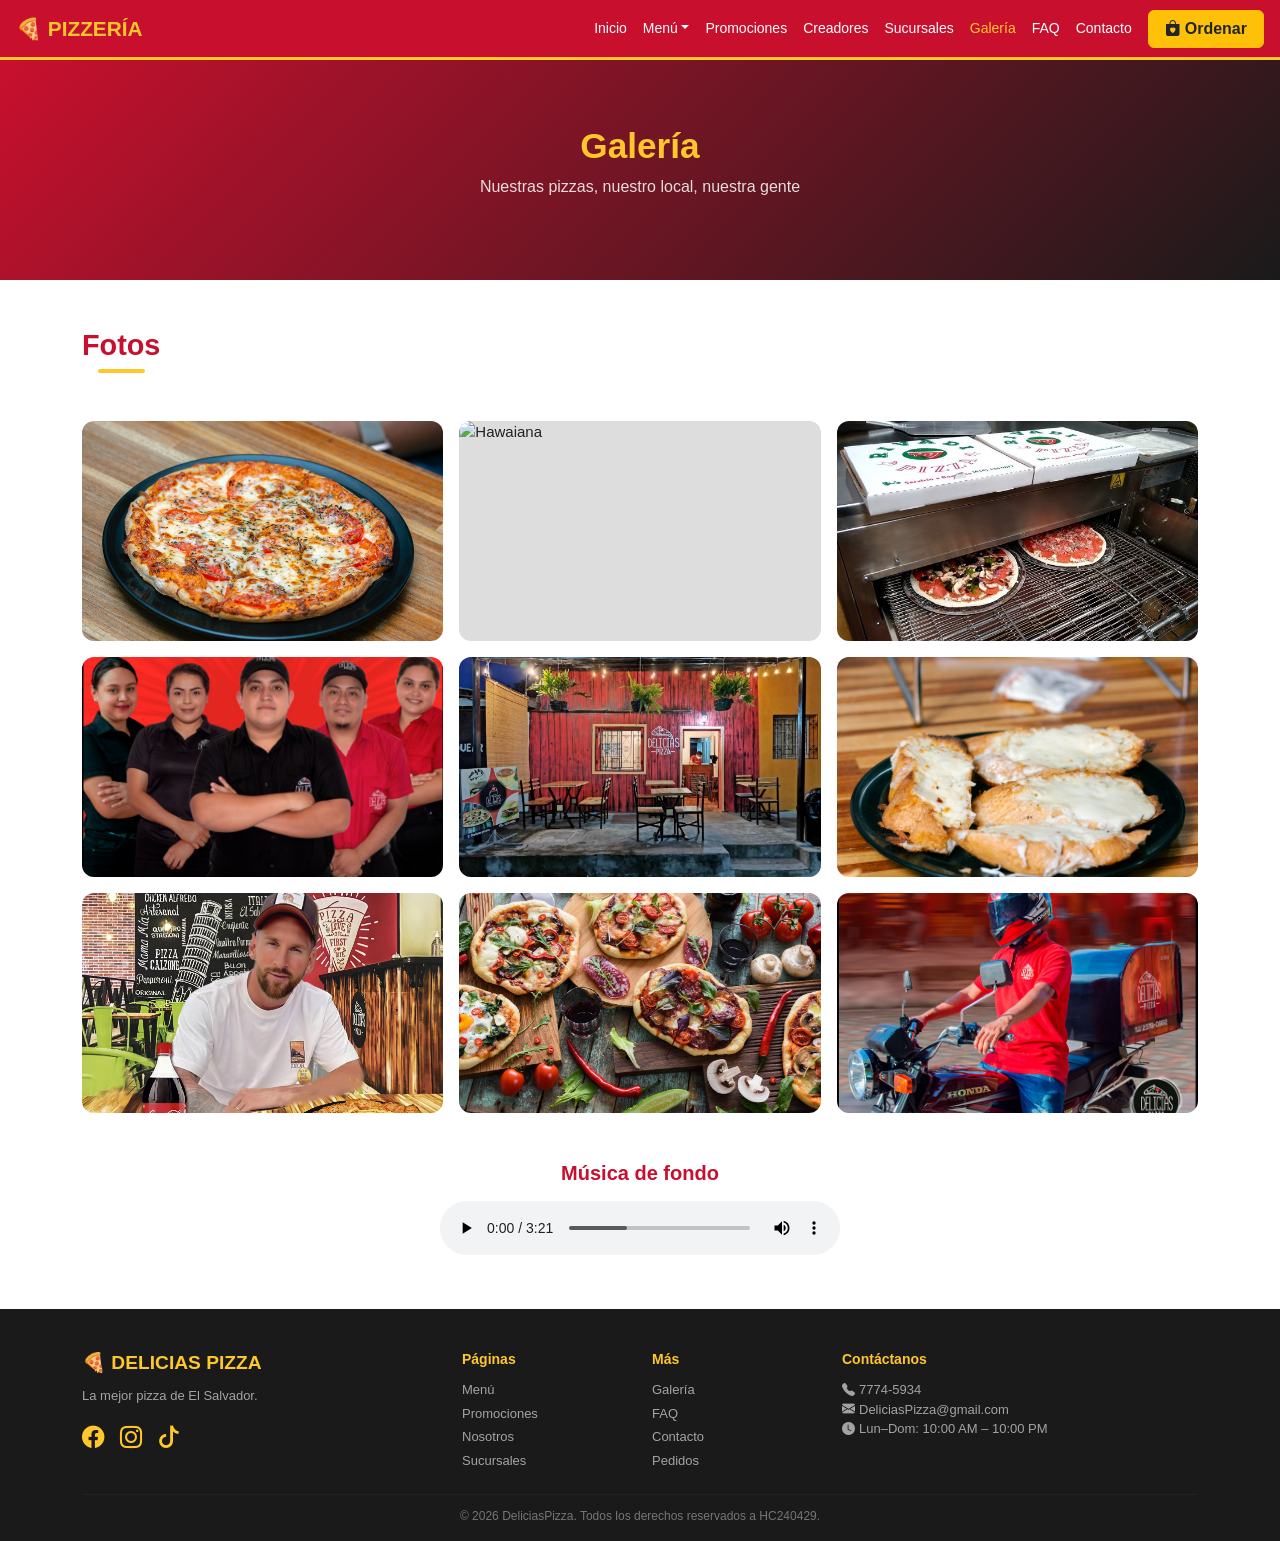
==== galeria.html @ d0ddce2a "Add files via upload" ====
<!DOCTYPE html>
<html lang="es">
<head>
  <meta charset="UTF-8" /><meta name="viewport" content="width=device-width, initial-scale=1.0" />
  <title>Galería — Pizzería</title>
  <link href="https://cdn.jsdelivr.net/npm/bootstrap@5.3.3/dist/css/bootstrap.min.css" rel="stylesheet" />
  <link href="https://cdn.jsdelivr.net/npm/bootstrap-icons@1.11.3/font/bootstrap-icons.min.css" rel="stylesheet" />
  <link rel="stylesheet" href="css/styles.css" />
</head>
<body>
<nav class="navbar navbar-expand-lg navbar-dark sticky-top" id="mainNav">
  <div class="container-fluid px-3">
    <a class="navbar-brand" href="index.html">🍕 PIZZERÍA</a>
    <button class="navbar-toggler border-warning" type="button" data-bs-toggle="collapse" data-bs-target="#navbarMain"><span class="navbar-toggler-icon"></span></button>
    <div class="collapse navbar-collapse" id="navbarMain">
      <ul class="navbar-nav ms-auto mb-2 mb-lg-0">
        <li class="nav-item"><a class="nav-link" href="index.html">Inicio</a></li>
        <li class="nav-item dropdown"><a class="nav-link dropdown-toggle" href="#" data-bs-toggle="dropdown">Menú</a>
          <ul class="dropdown-menu dropdown-menu-dark">
            <li><a class="dropdown-item" href="menu.html">Ver todo</a></li>
            <li class="dropend"><a class="dropdown-item dropdown-toggle" href="#" data-bs-toggle="dropdown">🍕 Pizzas</a>
              <ul class="dropdown-menu dropdown-menu-dark">
                <li><a class="dropdown-item" href="menu.html">Clásicas</a></li>
                <li><a class="dropdown-item" href="menu.html">Especiales</a></li>
                <li><a class="dropdown-item" href="menu.html">Veganas</a></li>
              </ul></li>
            <li><a class="dropdown-item" href="menu.html">Acompañamientos</a></li>
            <li><a class="dropdown-item" href="menu.html">Bebidas</a></li>
          </ul></li>
        <li class="nav-item"><a class="nav-link" href="promociones.html">Promociones</a></li>
        <li class="nav-item"><a class="nav-link" href="creadores.html">Creadores</a></li>
        <li class="nav-item"><a class="nav-link" href="sucursales.html">Sucursales</a></li>
        <li class="nav-item"><a class="nav-link active" href="galeria.html">Galería</a></li>
        <li class="nav-item"><a class="nav-link" href="faq.html">FAQ</a></li>
        <li class="nav-item"><a class="nav-link" href="contacto.html">Contacto</a></li>
        <li class="nav-item ms-lg-2"><a class="btn btn-warning fw-bold text-dark px-3" href="pedidos.html"><i class="bi bi-bag-heart-fill me-1"></i>Ordenar</a></li>
      </ul>
    </div>
  </div>
</nav>

<div class="hero-static"><div>
  <h1 class="anim-fadeup">Galería</h1>
  <p>Nuestras pizzas, nuestro local, nuestra gente</p>
</div></div>
<section class="py-5">
  <div class="container">
    <h2 class="section-title text-center mb-5">Fotos</h2>
    <div class="row g-3">
      
      <div class="col-12 col-sm-6 col-lg-4">
        <div class="galeria-item">
          <img src="img/pizza.jpg" alt="Pepperoni" />
          <div class="galeria-overlay">🍕 Especial</div>
        </div>
      </div>
      <div class="col-12 col-sm-6 col-lg-4">
        <div class="galeria-item">
          <img src="img/Suprema.jpg" alt="Hawaiana" />
          <div class="galeria-overlay">🍕 Suprema</div>
        </div>
      </div>
      <div class="col-12 col-sm-6 col-lg-4">
        <div class="galeria-item">
          <img src="img/HornoDePizza.jpg" alt="Nuestro horno" />
          <div class="galeria-overlay">🔥 Nuestro Horno</div>
        </div>
      </div>
      <div class="col-12 col-sm-6 col-lg-4">
        <div class="galeria-item">
          <img src="img/LosVengadores.png" alt="Equipo" />
          <div class="galeria-overlay">👨‍🍳 Nuestro Equipo</div>
        </div>
      </div>
      <div class="col-12 col-sm-6 col-lg-4">
        <div class="galeria-item">
          <img src="img/MejorLocal.jpg" alt="Local" />
          <div class="galeria-overlay">🏠 Nuestro Local</div>
        </div>
      </div>
      <div class="col-12 col-sm-6 col-lg-4">
        <div class="galeria-item">
          <img src="img/PanDeAjo.jpg" alt="Crazy Bread" />
          <div class="galeria-overlay">🥖 Pan de ajo</div>
        </div>
      </div>
      <div class="col-12 col-sm-6 col-lg-4">
        <div class="galeria-item">
          <img src="img/messi.jpg" alt="Evento" />
          <div class="galeria-overlay">🎉 Invitados</div>
        </div>
      </div>
      <div class="col-12 col-sm-6 col-lg-4">
        <div class="galeria-item">
          <img src="img/Ingredientes.jpg" alt="Ingredientes" />
          <div class="galeria-overlay">🥬 Ingredientes Frescos</div>
        </div>
      </div>
      <div class="col-12 col-sm-6 col-lg-4">
        <div class="galeria-item">
          <img src="img/TuUber.png" alt="Entrega" />
          <div class="galeria-overlay">🛵 Delivery</div>
        </div>
      </div>
    </div>
    <!-- Audio de fondo opcional -->
    <div class="text-center mt-5">
      <h5 class="subseccion-titulo mb-3">Música de fondo</h5>
      
      <audio controls style="width:100%;max-width:400px">
        <source src="multimedia/RockWithYou.mp3" type="audio/mpeg" />
        Tu navegador no soporta audio HTML5.
      </audio>
      
    </div>
  </div>
</section>
<footer class="footer-section">
  <div class="container">
    <div class="row g-4 mb-3">
      <div class="col-12 col-md-4">
        <p class="footer-brand">🍕 DELICIAS PIZZA</p> 
        <p class="footer-desc">La mejor pizza de El Salvador.</p>
        <div class="d-flex gap-3 mt-3">
          <a href="#" class="footer-social"><i class="bi bi-facebook"></i></a>
          <a href="#" class="footer-social"><i class="bi bi-instagram"></i></a>
          <a href="#" class="footer-social"><i class="bi bi-tiktok"></i></a>
        </div>
      </div>
      <div class="col-6 col-md-2">
        <p class="footer-heading">Páginas</p>
        <div class="footer-links">
          <a href="menu.html">Menú</a>
          <a href="promociones.html">Promociones</a>
          <a href="creadores.html">Nosotros</a>
          <a href="sucursales.html">Sucursales</a>
        </div>
      </div>
      <div class="col-6 col-md-2">
        <p class="footer-heading">Más</p>
        <div class="footer-links">
          <a href="galeria.html">Galería</a>
          <a href="faq.html">FAQ</a>
          <a href="contacto.html">Contacto</a>
          <a href="pedidos.html">Pedidos</a>
        </div>
      </div>
      <div class="col-12 col-md-4">
        <p class="footer-heading">Contáctanos</p>
        <p class="footer-contact">
          <i class="bi bi-telephone-fill me-1"></i>7774-5934<br /> 
          <i class="bi bi-envelope-fill me-1"></i>DeliciasPizza@gmail.com<br /> 
          <i class="bi bi-clock-fill me-1"></i>Lun–Dom: 10:00 AM – 10:00 PM
        </p>
      </div>
    </div>
    <hr class="footer-hr" />
    <p class="footer-copy text-center mb-0">&copy; 2026 DeliciasPizza. Todos los derechos reservados a HC240429.</p>
  </div>
</footer>
<script src="https://cdn.jsdelivr.net/npm/bootstrap@5.3.3/dist/js/bootstrap.bundle.min.js"></script>
</body></html>
---- css/styles.css ----
/* =====================================================
   VARIABLES GLOBALES
   PERSONALIZAR: cambia estos colores para cambiar
   la paleta de todo el sitio de una sola vez
   ===================================================== */
:root {
  --rojo:     #c8102e;
  --amarillo: #ffc72c;
  --oscuro:   #1a1a1a;
  --gris:     #f5f5f5;
  --texto:    #222222;
}

/* =====================================================
   BASE
   ===================================================== */
* { box-sizing: border-box; margin: 0; padding: 0; }

body {
  font-family: Arial, sans-serif;
  font-size: 15px;
  color: var(--texto);
  scroll-behavior: smooth;
}

h1,h2,h3,h4,h5,h6 { font-weight: 700; }
img { max-width: 100%; }
a   { text-decoration: none; }

/* =====================================================
   NAVBAR
   ===================================================== */
#mainNav {
  background-color: var(--rojo) !important;
  border-bottom: 3px solid var(--amarillo);
}
#mainNav .navbar-brand {
  color: var(--amarillo) !important;
  font-size: 1.3rem;
  font-weight: 700;
}
#mainNav .nav-link {
  color: #fff !important;
  font-size: 14px;
  transition: color 0.2s;
}
#mainNav .nav-link:hover,
#mainNav .nav-link.active { color: var(--amarillo) !important; }
#mainNav .dropdown-menu   { border-top: 3px solid var(--amarillo); }

/* =====================================================
   TÍTULOS
   ===================================================== */
.section-title {
  font-size: 1.8rem;
  font-weight: 700;
  color: var(--rojo);
  display: inline-block;
}
.section-title::after {
  content: '';
  display: block;
  width: 60%;
  height: 4px;
  background: var(--amarillo);
  margin: 6px auto 0;
  border-radius: 2px;
}
.subseccion-titulo { font-weight: 700; color: var(--rojo); }

/* =====================================================
   HERO CARRUSEL (index.html)
   ===================================================== */
.hero-img {
  height: 480px;
  object-fit: cover;
  background: linear-gradient(135deg, var(--rojo) 40%, var(--oscuro));
}
.hero-caption { text-shadow: 0 2px 8px rgba(0,0,0,0.7); }

/* =====================================================
   HERO ESTÁTICO (páginas internas)
   PERSONALIZAR: en cada página puedes sobrescribir el
   background-image para poner una foto diferente
   ===================================================== */
.hero-static {
  height: 220px;
  background: linear-gradient(135deg, var(--rojo), var(--oscuro));
  display: flex;
  align-items: center;
  justify-content: center;
  text-align: center;
  color: #fff;
}
.hero-static h1 { color: var(--amarillo); font-size: 2.2rem; }
.hero-static p  { font-size: 1rem; opacity: 0.85; margin-top: 8px; }

/* =====================================================
   ANIMACIONES — requeridas en el proyecto (criterio 2)
   ===================================================== */
@keyframes bounceIn {
  0%   { opacity:0; transform:scale(0.5); }
  70%  { transform:scale(1.05); }
  100% { opacity:1; transform:scale(1); }
}
@keyframes fadeInUp {
  0%   { opacity:0; transform:translateY(30px); }
  100% { opacity:1; transform:translateY(0); }
}
@keyframes pulse {
  0%,100% { transform:scale(1); }
  50%      { transform:scale(1.05); }
}
@keyframes slideInLeft {
  0%   { opacity:0; transform:translateX(-40px); }
  100% { opacity:1; transform:translateX(0); }
}
@keyframes slideInRight {
  0%   { opacity:0; transform:translateX(40px); }
  100% { opacity:1; transform:translateX(0); }
}

.anim-bounce { animation: bounceIn 0.6s forwards; }
.anim-fadeup { animation: fadeInUp 0.7s forwards; }
.anim-pulse  { animation: pulse 2s ease-in-out infinite; }
.anim-left   { animation: slideInLeft 0.7s forwards; }
.anim-right  { animation: slideInRight 0.7s forwards; }

/* =====================================================
   TRANSICIONES — requeridas en el proyecto (criterio 2)
   ===================================================== */
.card-hover {
  transition: transform 0.25s ease, box-shadow 0.25s ease;
}
.card-hover:hover {
  transform: translateY(-6px);
  box-shadow: 0 10px 28px rgba(0,0,0,0.15) !important;
}

/* =====================================================
   TARJETAS DE PRODUCTO
   ===================================================== */
.product-card {
  border: none;
  border-radius: 14px;
  overflow: hidden;
  box-shadow: 0 2px 10px rgba(0,0,0,0.08);
}
.product-card img {
  height: 180px;
  object-fit: cover;
  width: 100%;
  background-color: var(--amarillo);
}
.product-card .card-title { color: var(--rojo); font-weight: 700; }
.product-card .precio { color: var(--rojo); font-size: 1.1rem; font-weight: 700; }

/* =====================================================
   TABLA — requerida en el proyecto (criterio 2)
   ===================================================== */
.tabla-precios caption {
  caption-side: top;
  font-weight: 700;
  color: var(--rojo);
  font-size: 1rem;
  padding-bottom: 8px;
}

/* =====================================================
   FORMULARIOS — requeridos en el proyecto (criterio 2)
   ===================================================== */
.form-control:focus,
.form-select:focus {
  border-color: var(--rojo);
  box-shadow: 0 0 0 0.2rem rgba(200,16,46,0.2);
}

/* =====================================================
   ESTADÍSTICAS
   ===================================================== */
.stats-section { background: var(--rojo); padding: 40px 0; }

.stat-card {
  padding: 20px;
  border: 2px solid var(--amarillo);
  border-radius: 14px;
  text-align: center;
  color: #fff;
  transition: transform 0.25s;
}
.stat-card:hover { transform: scale(1.06); }
.stat-icon {
  font-size: 2rem;
  color: var(--amarillo);
  display: block;
  margin-bottom: 6px;
}

/* =====================================================
   GALERÍA (galeria.html)
   ===================================================== */
.galeria-item {
  overflow: hidden;
  border-radius: 12px;
  position: relative;
}
.galeria-item img {
  width: 100%;
  height: 220px;
  object-fit: cover;
  background-color: #ddd;
  transition: transform 0.4s ease;
  display: block;
}
.galeria-item:hover img { transform: scale(1.08); }

.galeria-overlay {
  position: absolute;
  inset: 0;
  background: rgba(200,16,46,0.75);
  color: #fff;
  display: flex;
  align-items: center;
  justify-content: center;
  font-size: 1rem;
  font-weight: 700;
  opacity: 0;
  transition: opacity 0.3s ease;
}
.galeria-item:hover .galeria-overlay { opacity: 1; }

/* =====================================================
   SUCURSALES (sucursales.html)
   ===================================================== */
.sucursal-card {
  border-top: 4px solid var(--rojo) !important;
  border-radius: 10px;
  transition: transform 0.2s;
}
.sucursal-card:hover { transform: translateY(-4px); }
.sucursal-card .card-title { color: var(--rojo); }

/* =====================================================
   PROMOCIONES (promociones.html)
   ===================================================== */
.promo-badge {
  background: var(--rojo);
  color: #fff;
  font-size: 0.75rem;
  font-weight: 700;
  padding: 4px 10px;
  border-radius: 20px;
  display: inline-block;
  margin-bottom: 8px;
}
.promo-card {
  border: 2px solid var(--amarillo);
  border-radius: 14px;
  overflow: hidden;
  transition: transform 0.25s, box-shadow 0.25s;
}
.promo-card:hover {
  transform: translateY(-5px);
  box-shadow: 0 8px 24px rgba(0,0,0,0.12);
}

/* =====================================================
   NOSOTROS — texto multicolumna (nosotros.html)
   ===================================================== */
.texto-multicolumna {
  column-count: 2;
  column-gap: 24px;
  column-rule: 2px solid var(--amarillo);
  text-align: justify;
  font-size: 14px;
  color: #444;
  line-height: 1.7;
}

/* =====================================================
   FAQ (faq.html)
   ===================================================== */
.accordion-button:not(.collapsed) {
  background-color: var(--rojo);
  color: #fff;
  box-shadow: none;
}
.accordion-button:focus {
  box-shadow: 0 0 0 0.2rem rgba(200,16,46,0.25);
}

/* =====================================================
   FOOTER
   ===================================================== */
.footer-section {
  background-color: var(--oscuro);
  padding: 40px 0 16px;
  color: #fff;
}
.footer-brand  { font-size:1.2rem; font-weight:700; color:var(--amarillo); margin-bottom:8px; }
.footer-desc   { color:rgba(255,255,255,0.6); font-size:13px; }
.footer-heading{ color:var(--amarillo); font-weight:700; font-size:14px; margin-bottom:10px; }
.footer-links a {
  color: rgba(255,255,255,0.6);
  font-size: 13px;
  display: block;
  margin-bottom: 4px;
  transition: color 0.2s;
}
.footer-links a:hover { color: var(--amarillo); }
.footer-social { color:var(--amarillo); font-size:1.4rem; transition:color 0.2s; }
.footer-social:hover { color:#fff; }
.footer-contact{ font-size:13px; color:rgba(255,255,255,0.6); margin-top:8px; }
.footer-hr     { border-color:rgba(255,255,255,0.15); margin:20px 0 12px; }
.footer-copy   { font-size:12px; color:rgba(255,255,255,0.4); }

/* =====================================================
   RESPONSIVE — criterio 3 del proyecto
   PC: sin cambios / Tablet ≤992px / Móvil ≤768px
   ===================================================== */
@media (max-width: 768px) {
  .hero-img           { height: 240px; }
  .hero-caption h1    { font-size: 1.4rem; }
  .hero-static        { height: 160px; }
  .hero-static h1     { font-size: 1.4rem; }
  .section-title      { font-size: 1.3rem; }
  .texto-multicolumna { column-count: 1; }
  .galeria-item img   { height: 160px; }
}
@media (max-width: 992px) {
  .navbar-nav .dropdown-menu { position: static !important; }
}

/* =====================================================
   CREADORES
   ===================================================== */
.creador-card {
  display: flex;
  flex-direction: column;
  align-items: center;
  gap: 10px;
}

.creador-foto {
  width: 120px;
  height: 120px;
  border-radius: 50%;
  object-fit: cover;
  border: 4px solid var(--amarillo);
  background-color: #ddd;  /* color placeholder si no hay foto */
  transition: transform 0.3s ease, border-color 0.3s ease;
}

.creador-foto:hover {
  transform: scale(1.1);
  border-color: var(--rojo);
}

.creador-nombre {
  font-weight: 700;
  color: var(--rojo);
  margin: 0;
  font-size: 0.95rem;
}

.creador-rol {
  color: #777;
  font-size: 0.82rem;
  margin: 0;
}
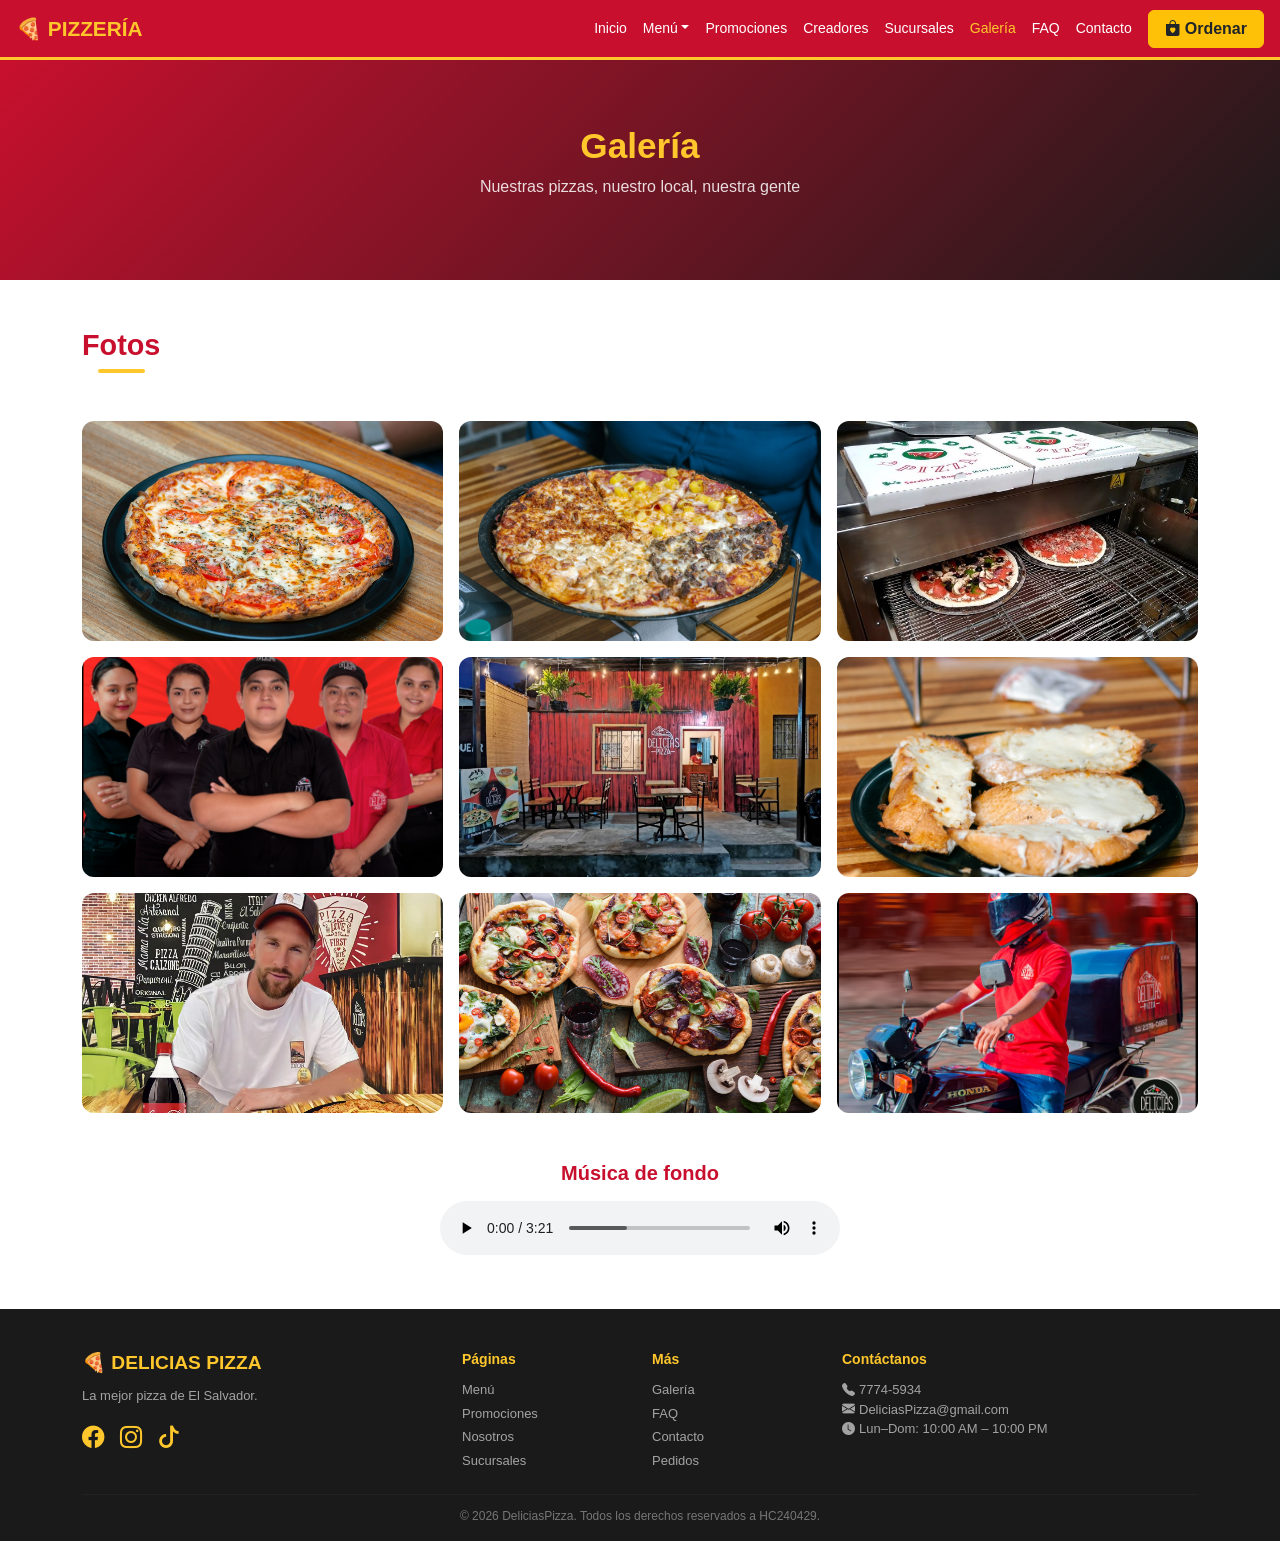
==== commit 64eeee78: "Update galeria.html" ====
--- a/galeria.html
+++ b/galeria.html
@@ -56,7 +56,7 @@
       </div>
       <div class="col-12 col-sm-6 col-lg-4">
         <div class="galeria-item">
-          <img src="img/Suprema.jpg" alt="Hawaiana" />
+          <img src="img/suprema.jpg" alt="Hawaiana" />
           <div class="galeria-overlay">🍕 Suprema</div>
         </div>
       </div>
--- a/css/styles.css
+++ b/css/styles.css
@@ -1,8 +1,4 @@
-/* =====================================================
-   VARIABLES GLOBALES
-   PERSONALIZAR: cambia estos colores para cambiar
-   la paleta de todo el sitio de una sola vez
-   ===================================================== */
+
 :root {
   --rojo:     #c8102e;
   --amarillo: #ffc72c;
@@ -11,9 +7,7 @@
   --texto:    #222222;
 }
 
-/* =====================================================
-   BASE
-   ===================================================== */
+
 * { box-sizing: border-box; margin: 0; padding: 0; }
 
 body {
@@ -27,9 +21,7 @@
 img { max-width: 100%; }
 a   { text-decoration: none; }
 
-/* =====================================================
-   NAVBAR
-   ===================================================== */
+
 #mainNav {
   background-color: var(--rojo) !important;
   border-bottom: 3px solid var(--amarillo);
@@ -48,9 +40,7 @@
 #mainNav .nav-link.active { color: var(--amarillo) !important; }
 #mainNav .dropdown-menu   { border-top: 3px solid var(--amarillo); }
 
-/* =====================================================
-   TÍTULOS
-   ===================================================== */
+
 .section-title {
   font-size: 1.8rem;
   font-weight: 700;
@@ -68,9 +58,7 @@
 }
 .subseccion-titulo { font-weight: 700; color: var(--rojo); }
 
-/* =====================================================
-   HERO CARRUSEL (index.html)
-   ===================================================== */
+
 .hero-img {
   height: 480px;
   object-fit: cover;
@@ -78,11 +66,7 @@
 }
 .hero-caption { text-shadow: 0 2px 8px rgba(0,0,0,0.7); }
 
-/* =====================================================
-   HERO ESTÁTICO (páginas internas)
-   PERSONALIZAR: en cada página puedes sobrescribir el
-   background-image para poner una foto diferente
-   ===================================================== */
+
 .hero-static {
   height: 220px;
   background: linear-gradient(135deg, var(--rojo), var(--oscuro));
@@ -95,9 +79,7 @@
 .hero-static h1 { color: var(--amarillo); font-size: 2.2rem; }
 .hero-static p  { font-size: 1rem; opacity: 0.85; margin-top: 8px; }
 
-/* =====================================================
-   ANIMACIONES — requeridas en el proyecto (criterio 2)
-   ===================================================== */
+
 @keyframes bounceIn {
   0%   { opacity:0; transform:scale(0.5); }
   70%  { transform:scale(1.05); }
@@ -126,9 +108,7 @@
 .anim-left   { animation: slideInLeft 0.7s forwards; }
 .anim-right  { animation: slideInRight 0.7s forwards; }
 
-/* =====================================================
-   TRANSICIONES — requeridas en el proyecto (criterio 2)
-   ===================================================== */
+
 .card-hover {
   transition: transform 0.25s ease, box-shadow 0.25s ease;
 }
@@ -137,9 +117,7 @@
   box-shadow: 0 10px 28px rgba(0,0,0,0.15) !important;
 }
 
-/* =====================================================
-   TARJETAS DE PRODUCTO
-   ===================================================== */
+
 .product-card {
   border: none;
   border-radius: 14px;
@@ -155,9 +133,7 @@
 .product-card .card-title { color: var(--rojo); font-weight: 700; }
 .product-card .precio { color: var(--rojo); font-size: 1.1rem; font-weight: 700; }
 
-/* =====================================================
-   TABLA — requerida en el proyecto (criterio 2)
-   ===================================================== */
+
 .tabla-precios caption {
   caption-side: top;
   font-weight: 700;
@@ -166,18 +142,14 @@
   padding-bottom: 8px;
 }
 
-/* =====================================================
-   FORMULARIOS — requeridos en el proyecto (criterio 2)
-   ===================================================== */
+
 .form-control:focus,
 .form-select:focus {
   border-color: var(--rojo);
   box-shadow: 0 0 0 0.2rem rgba(200,16,46,0.2);
 }
 
-/* =====================================================
-   ESTADÍSTICAS
-   ===================================================== */
+
 .stats-section { background: var(--rojo); padding: 40px 0; }
 
 .stat-card {
@@ -196,9 +168,7 @@
   margin-bottom: 6px;
 }
 
-/* =====================================================
-   GALERÍA (galeria.html)
-   ===================================================== */
+
 .galeria-item {
   overflow: hidden;
   border-radius: 12px;
@@ -229,9 +199,7 @@
 }
 .galeria-item:hover .galeria-overlay { opacity: 1; }
 
-/* =====================================================
-   SUCURSALES (sucursales.html)
-   ===================================================== */
+
 .sucursal-card {
   border-top: 4px solid var(--rojo) !important;
   border-radius: 10px;
@@ -240,9 +208,7 @@
 .sucursal-card:hover { transform: translateY(-4px); }
 .sucursal-card .card-title { color: var(--rojo); }
 
-/* =====================================================
-   PROMOCIONES (promociones.html)
-   ===================================================== */
+
 .promo-badge {
   background: var(--rojo);
   color: #fff;
@@ -264,9 +230,7 @@
   box-shadow: 0 8px 24px rgba(0,0,0,0.12);
 }
 
-/* =====================================================
-   NOSOTROS — texto multicolumna (nosotros.html)
-   ===================================================== */
+
 .texto-multicolumna {
   column-count: 2;
   column-gap: 24px;
@@ -277,9 +241,7 @@
   line-height: 1.7;
 }
 
-/* =====================================================
-   FAQ (faq.html)
-   ===================================================== */
+
 .accordion-button:not(.collapsed) {
   background-color: var(--rojo);
   color: #fff;
@@ -289,9 +251,7 @@
   box-shadow: 0 0 0 0.2rem rgba(200,16,46,0.25);
 }
 
-/* =====================================================
-   FOOTER
-   ===================================================== */
+
 .footer-section {
   background-color: var(--oscuro);
   padding: 40px 0 16px;
@@ -314,10 +274,7 @@
 .footer-hr     { border-color:rgba(255,255,255,0.15); margin:20px 0 12px; }
 .footer-copy   { font-size:12px; color:rgba(255,255,255,0.4); }
 
-/* =====================================================
-   RESPONSIVE — criterio 3 del proyecto
-   PC: sin cambios / Tablet ≤992px / Móvil ≤768px
-   ===================================================== */
+
 @media (max-width: 768px) {
   .hero-img           { height: 240px; }
   .hero-caption h1    { font-size: 1.4rem; }
@@ -331,9 +288,7 @@
   .navbar-nav .dropdown-menu { position: static !important; }
 }
 
-/* =====================================================
-   CREADORES
-   ===================================================== */
+
 .creador-card {
   display: flex;
   flex-direction: column;
@@ -347,7 +302,7 @@
   border-radius: 50%;
   object-fit: cover;
   border: 4px solid var(--amarillo);
-  background-color: #ddd;  /* color placeholder si no hay foto */
+  background-color: #ddd; 
   transition: transform 0.3s ease, border-color 0.3s ease;
 }
 
